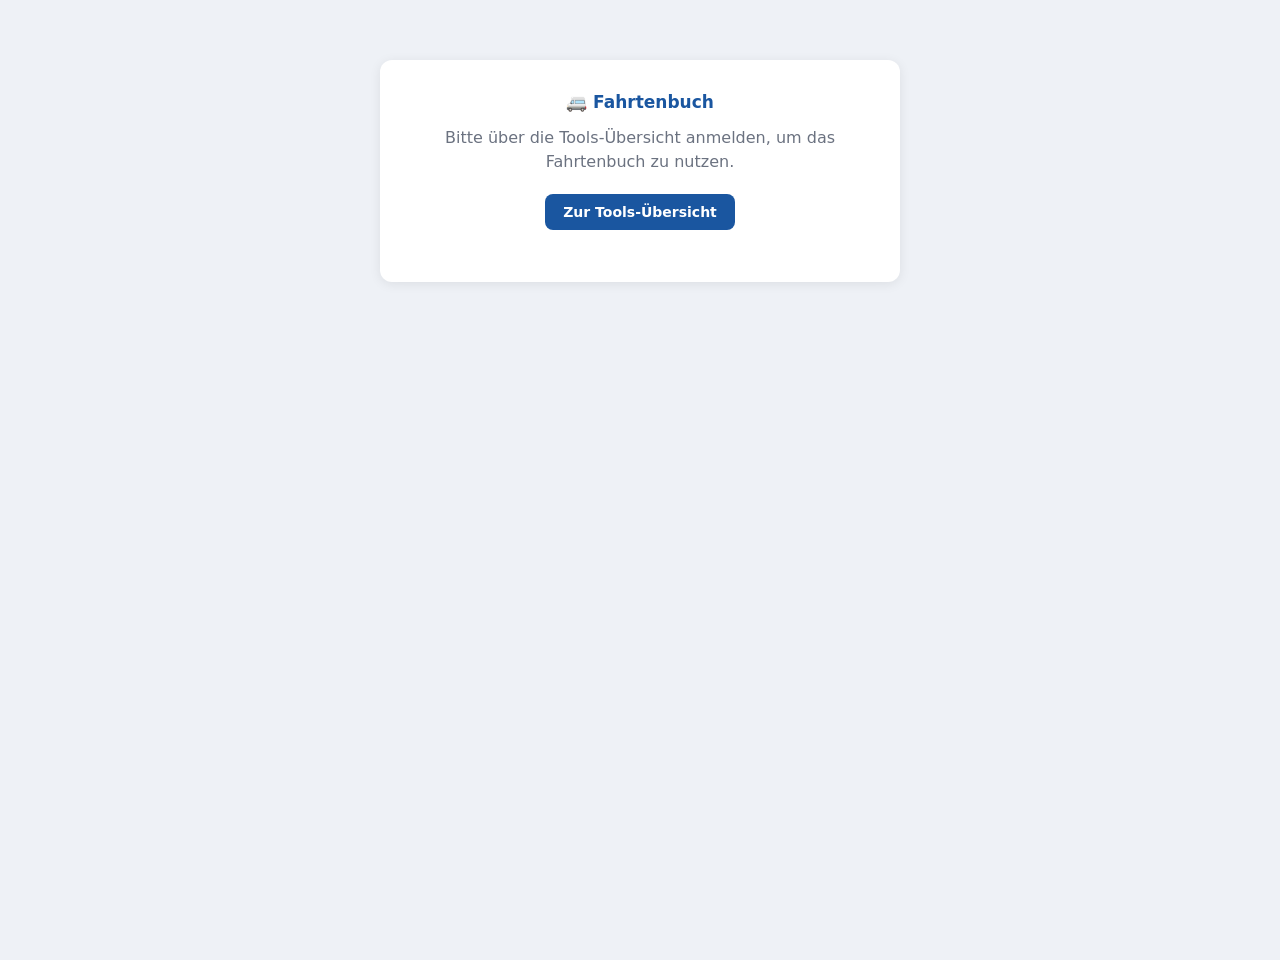
==== index.html @ 91ac5621 "Info-Reiter ausgebaut Im Reiter Info stand bisher ein einzelner Satz. Jetzt steht dort, wofuer die e" ====
<!DOCTYPE html>
<html lang="de">
<head>
<meta charset="UTF-8" />
<meta name="viewport" content="width=device-width, initial-scale=1.0" />
<title>🚐 Fahrtenbuch</title>
<meta name="theme-color" content="#1a56a0" />
<link rel="stylesheet" href="style.css?v=1.3" />
</head>
<body>

  <div class="connect-screen" id="connect-screen">
    <div class="card">
      <h2>🚐 Fahrtenbuch</h2>
      <p id="connect-message">Bitte über die Tools-Übersicht anmelden, um das Fahrtenbuch zu nutzen.</p>
      <div class="btn-row">
        <a class="btn" href="https://sc1911heiligenstadt.github.io/ToolsUebersicht/">Zur Tools-Übersicht</a>
      </div>
      <p class="muted" id="cloud-error" style="margin-top:14px;"></p>
    </div>
  </div>

  <div id="app-shell" style="display:none;">
    <header>
      <h1>🚐 Fahrtenbuch</h1>
      <a href="https://sc1911heiligenstadt.github.io/ToolsUebersicht/" class="back-to-dashboard">← Zurück zum Dashboard</a>
      <div class="header-right">
        <span class="header-status" id="save-status"></span>
        <span class="header-user" id="header-user"></span>
        <img class="header-logo" src="https://sc1911heiligenstadt.github.io/logo.svg" alt="1. SC 1911 Heiligenstadt e.V." />
      </div>
    </header>

    <nav>
      <button data-tab="fahrten" class="active">Fahrten</button>
      <button data-tab="info" style="margin-left:auto;">Info</button>
    </nav>

    <main>

      <!-- ---------- Fahrten ---------- -->
      <section class="tab-section active" id="tab-fahrten">
        <div class="toolbar">
          <div class="filter-bar" id="fahrten-filter" style="margin-bottom:0;">
            <input type="search" id="fahrten-search" placeholder="Suche nach Reiseziel / Mannschaft / Kennzeichen…" />
            <select id="fahrten-fahrer" class="editor-only hidden"><option value="">Alle Fahrer</option></select>
            <span class="filter-count" id="fahrten-count"></span>
          </div>
          <div class="toolbar-right">
            <button class="btn small secondary editor-only hidden" id="btn-export-toggle">CSV-Export…</button>
            <button class="btn small success" id="btn-new-fahrt">+ Neue Fahrt</button>
          </div>
        </div>
        <div id="export-panel" class="card editor-only hidden" style="display:none;">
          <div class="toolbar" style="margin-bottom:10px;">
            <h3 style="margin:0;">CSV-Export – Felder auswählen</h3>
            <div class="toolbar-right">
              <button class="btn secondary small" id="btn-export-felder-alle">Alle</button>
              <button class="btn secondary small" id="btn-export-felder-keine">Keine</button>
            </div>
          </div>
          <div id="export-field-groups"></div>
          <p class="muted" id="export-info-line" style="margin:10px 0 14px;"></p>
          <button class="btn success small" id="btn-export-csv">CSV exportieren</button>
        </div>
        <div class="card">
          <div class="list-rows" id="fahrten-list"></div>
          <div class="empty-state hidden" id="fahrten-empty">Noch keine Fahrten erfasst — oben „+ Neue Fahrt“ anlegen.</div>
        </div>
      </section>

      <!-- ---------- Info ---------- -->
      <section class="tab-section" id="tab-info">
        <div class="card">
          <h2>Über das Fahrtenbuch <span class="version-badge" id="version-badge-2"></span></h2>
          <p class="muted">
            Die digitale Fahrer-Checkliste für die Vereinsfahrzeuge: vor der Fahrt die
            Sicherheitspunkte durchgehen, Fahrzeug- und Fahrtdaten erfassen, Mängel mit Fotos
            melden und unterschreiben. So steht später fest, in welchem Zustand ein Fahrzeug
            übernommen und zurückgegeben wurde. Eltern ohne Vereinskonto tragen ihre Fahrt über
            die externe Seite ein und laden dort die Führerschein-Kopie mit hoch.
          </p>
          <div class="form-grid" id="meta-view"></div>
          <p class="muted" id="einstellungen-user" style="margin-top:10px;"></p>
        </div>
        <div class="card">
          <h2>Änderungen</h2>
          <div id="changelog-list"></div>
        </div>
      
      <div class="card" id="ds-info-karte">
        <h2>Datenschutz</h2>
        <p>Dieses Werkzeug gehört zu den internen Anwendungen des
        1. SC 1911 Heiligenstadt. Die hier erfassten Daten werden
        ausschließlich für die Vereinsarbeit verwendet und liegen auf Servern
        in Deutschland, die ein Auftragsverarbeiter für den Verein betreibt.
        Eine Weitergabe an Dritte findet nur statt, soweit sie für den
        jeweiligen Zweck erforderlich oder gesetzlich vorgeschrieben ist.</p>
        <p>Verantwortlich ist der 1. SC 1911 Heiligenstadt, Leineberg 2,
        37308 Heilbad Heiligenstadt, Telefon 03606 612206,
        <a href="mailto:info@sc1911-heiligenstadt.de">info@sc1911-heiligenstadt.de</a>.
        Auskunft, Berichtigung, Löschung, Einschränkung der Verarbeitung,
        Datenübertragbarkeit und Widerspruch lassen sich unter dieser
        Anschrift geltend machen. Beschwerden nimmt der Thüringer
        Landesbeauftragte für den Datenschutz und die Informationsfreiheit
        entgegen.</p>
        <p><a href="https://www.sc1911-heiligenstadt.de/datenschutz/" target="_blank" rel="noopener">Datenschutzerklärung des Vereins</a>
        &middot;
        <a href="https://www.sc1911-heiligenstadt.de/impressum-2/" target="_blank" rel="noopener">Impressum</a></p>
      </div>
</section>

    </main>
  </div>

  <!-- ---------- Fahrt-Formular (großes Modal) ---------- -->
  <div class="modal-overlay hidden" id="fahrt-modal">
    <div class="modal modal-wide">
      <div class="modal-header">
        <h2 id="fahrt-modal-title">Neue Fahrt</h2>
        <button class="modal-close" id="fahrt-modal-close" aria-label="Schließen">×</button>
      </div>
      <div class="modal-body">
        <div class="extern-info hidden" id="ff-extern-info">
          <span class="badge-extern">🔗 Extern eingetragen</span>
          <button type="button" class="btn small secondary hidden" id="btn-view-fuehrerschein">Führerschein ansehen</button>
        </div>
        <div class="extern-info hidden" id="ff-beleg-info">
          <button type="button" class="btn small secondary" id="btn-submit-beleg">🧾 Beleg einreichen</button>
          <span class="muted" id="ff-beleg-status"></span>
        </div>
        <form id="fahrt-form" autocomplete="off" novalidate>

          <p class="muted" style="margin:0 0 12px;">* Pflichtfeld — zum Abschließen der Fahrt müssen alle
            Pflichtfelder ausgefüllt, alle Checklisten-Punkte abgehakt und die Unterschrift geleistet sein.
            Zwischenspeichern ist auch mit unvollständigen Angaben möglich.</p>

          <fieldset class="form-fieldset">
            <legend>Fahrzeug &amp; Fahrt</legend>
            <div class="form-grid">
              <div class="form-field"><label>Kennzeichen *</label><input type="text" id="ff-kennzeichen" placeholder="z. B. EIC-SC 191" required /></div>
              <div class="form-field"><label>Name des Fahrers *</label><input type="text" id="ff-fahrer" required /></div>
              <!-- datalist: die Mannschaften des Vereins zur Auswahl, aber ein
                   freier Name bleibt möglich. Gefahren wird auch für Dinge, die
                   keine Mannschaft sind (Vorstand, Zeugwart, Vereinsfahrt). -->
              <div class="form-field"><label>Abteilung / Mannschaft *</label><input type="text" id="ff-abteilung" list="vereins-mannschaften" placeholder="z. B. C-Jugend" autocomplete="off" required /><datalist id="vereins-mannschaften"></datalist></div>
              <div class="form-field"><label>Anzahl der Insassen *</label><input type="number" id="ff-insassen" min="0" inputmode="numeric" required /></div>
              <div class="form-field wide"><label>Reiseziel *</label><input type="text" id="ff-reiseziel" placeholder="z. B. Mühlhausen" required /></div>
            </div>
          </fieldset>

          <fieldset class="form-fieldset">
            <legend>Kilometerstand</legend>
            <div class="form-grid">
              <div class="form-field"><label>Start *</label><input type="number" id="ff-kmstart" min="0" inputmode="numeric" required /></div>
              <div class="form-field"><label>Ende *</label><input type="number" id="ff-kmende" min="0" inputmode="numeric" required /></div>
            </div>
          </fieldset>

          <fieldset class="form-fieldset">
            <legend>Datum &amp; Uhrzeit</legend>
            <div class="form-grid">
              <div class="form-field"><label>Datum Start *</label><input type="date" id="ff-datumstart" required /></div>
              <div class="form-field"><label>Uhrzeit Start *</label><input type="time" id="ff-uhrzeitstart" required /></div>
              <div class="form-field"><label>Datum Ende *</label><input type="date" id="ff-datumende" required /></div>
              <div class="form-field"><label>Uhrzeit Ende *</label><input type="time" id="ff-uhrzeitende" required /></div>
            </div>
          </fieldset>

          <fieldset class="form-fieldset">
            <legend>Übernahme / Übergabe</legend>
            <div class="form-grid">
              <div class="form-field"><label>Übernahme von *</label><input type="text" id="ff-uebernahme" required /></div>
              <div class="form-field"><label>Abholort *</label><input type="text" id="ff-abholort" required /></div>
              <div class="form-field"><label>Übergabe an *</label><input type="text" id="ff-uebergabe" required /></div>
              <div class="form-field"><label>Abstellort *</label><input type="text" id="ff-abstellort" required /></div>
            </div>
          </fieldset>

          <fieldset class="form-fieldset">
            <legend>Anforderungen an den Fahrer</legend>
            <div class="check-col" id="ff-anforderungen"></div>
          </fieldset>

          <fieldset class="form-fieldset">
            <legend>Fahrzeugkontrolle vor der Fahrt</legend>
            <div class="check-col" id="ff-kontrolle-vor"></div>
          </fieldset>

          <fieldset class="form-fieldset">
            <legend>Mängel / Beschädigungen (optional)</legend>
            <div class="form-field wide">
              <textarea id="ff-maengel" rows="3" placeholder="Beschädigungen beschreiben (falls vorhanden)…"></textarea>
            </div>
            <label class="mini-label">Fotos</label>
            <div class="foto-list" id="ff-foto-list"></div>
            <div class="btn-row" style="justify-content:flex-start;margin-top:8px;">
              <button type="button" class="btn small secondary" id="btn-foto-upload">Foto hinzufügen…</button>
              <input type="file" id="ff-foto-input" accept="image/*" multiple class="hidden" />
            </div>
          </fieldset>

          <fieldset class="form-fieldset">
            <legend>Nach der Fahrt</legend>
            <div class="check-col" id="ff-kontrolle-nach"></div>
          </fieldset>

          <fieldset class="form-fieldset">
            <legend>Unterschrift des Fahrers</legend>
            <div class="signature-wrap">
              <canvas id="ff-signature" class="signature-canvas"></canvas>
            </div>
            <div class="btn-row" style="justify-content:flex-start;margin-top:6px;">
              <button type="button" class="btn small secondary" id="btn-signature-clear">Unterschrift löschen</button>
            </div>
          </fieldset>

          <p class="muted hinweis-box">ℹ️ <span id="ff-hinweis"></span></p>
        </form>
      </div>
      <div class="modal-footer">
        <button class="btn danger hidden" id="btn-delete-fahrt">Löschen</button>
        <div class="btn-row">
          <button class="btn secondary" id="btn-cancel-fahrt">Abbrechen</button>
          <button class="btn" id="btn-save-fahrt-offen">Zwischenspeichern</button>
          <button class="btn success" id="btn-save-fahrt-abschluss">Fahrt abschließen</button>
        </div>
      </div>
    </div>
  </div>

  <!-- ---------- Bild-/Datei-Viewer ---------- -->
  <div class="modal-overlay hidden" id="viewer-modal">
    <div class="modal">
      <div class="modal-header">
        <h2 id="viewer-title">Datei</h2>
        <button class="modal-close" id="viewer-close" aria-label="Schließen">×</button>
      </div>
      <div class="modal-body" id="viewer-body" style="text-align:center;">
        <p class="muted" id="viewer-loading">Wird geladen…</p>
      </div>
    </div>
  </div>

  <script src="config.js?v=1.9"></script>
  <script src="db.js?v=1.3"></script>
  <script src="signature-pad.js?v=1.0"></script>
  <script src="app.js?v=1.9"></script>
</body>
</html>
---- style.css ----
:root {
  --green: #2d8c4e;
  --red: #c0392b;
  --red-light: #fdecea;
  --blue: #1a56a0;
  --blue-light: #e8f0fb;
  --gold: #c9941f;
  --gold-light: #fbf2e1;
  --gray: #f4f5f7;
  --border: #dde1e8;
  --text: #1e2330;
  --muted: #6b7280;
  --white: #ffffff;
  --shadow: 0 2px 12px rgba(0, 0, 0, 0.08);
  --radius: 12px;
}
* { box-sizing: border-box; margin: 0; padding: 0; }
.hidden { display: none !important; }
body {
  font-family: "Segoe UI", system-ui, sans-serif;
  background: #eef1f6;
  color: var(--text);
  min-height: 100vh;
}

header {
  background: var(--blue);
  color: white;
  padding: 16px 28px;
  display: flex;
  align-items: center;
  justify-content: center;
  gap: 14px;
  box-shadow: 0 2px 8px rgba(0, 0, 0, 0.15);
  flex-wrap: wrap;
}
header h1 { font-size: 20px; font-weight: 600; display: flex; align-items: center; gap: 8px; flex: 1 1 200px; }
.header-right { display: flex; align-items: center; gap: 14px; flex-wrap: wrap; flex: 1 1 200px; justify-content: flex-end; }
.header-logo { height: 44px; width: auto; display: block; }
.header-user { font-size: 13px; opacity: 0.95; display: flex; align-items: center; gap: 6px; }
.header-status { font-size: 12px; padding: 3px 10px; border-radius: 999px; background: rgba(255, 255, 255, 0.15); }
.header-status:empty { display: none; }
.header-status.is-ok { background: rgba(110, 224, 138, 0.25); }
.header-status.is-error { background: rgba(255, 120, 120, 0.35); font-weight: 600; }
.header-status.is-pending { opacity: 0.85; }
.season-picker { font-size: 12px; display: flex; align-items: center; gap: 6px; opacity: 0.95; }
.season-picker select {
  padding: 5px 8px; border-radius: 6px; border: 1px solid rgba(255,255,255,0.4);
  background: rgba(255,255,255,0.12); color: white; font-size: 13px; font-weight: 600;
}
.season-picker select option { color: var(--text); }

nav {
  display: flex;
  gap: 4px;
  background: var(--white);
  padding: 8px 28px 0;
  border-bottom: 1px solid var(--border);
  flex-wrap: wrap;
}
nav button {
  background: none;
  border: none;
  padding: 10px 16px;
  font-size: 14px;
  font-weight: 600;
  color: var(--muted);
  cursor: pointer;
  border-bottom: 3px solid transparent;
  border-radius: 8px 8px 0 0;
}
nav button:hover { background: var(--gray); }
nav button.active { color: var(--blue); border-bottom-color: var(--blue); }

main { max-width: 1200px; margin: 0 auto; padding: 20px 16px 60px; }
.tab-section { display: none; }
.tab-section.active { display: block; }

.back-to-dashboard {
  display: inline-flex;
  align-items: center;
  gap: 6px;
  font-size: 14px;
  font-weight: 600;
  color: white;
  text-decoration: none;
  background: rgba(255, 255, 255, 0.15);
  border: 1px solid rgba(255, 255, 255, 0.3);
  padding: 8px 16px;
  border-radius: 999px;
  white-space: nowrap;
  flex: 0 0 auto;
  transition: background 0.15s ease;
}
.back-to-dashboard:hover { background: rgba(255, 255, 255, 0.28); text-decoration: none; }

.card {
  background: var(--white);
  border-radius: var(--radius);
  box-shadow: var(--shadow);
  padding: 20px;
  margin-bottom: 18px;
}
.card h2 { font-size: 17px; margin-bottom: 14px; color: var(--blue); }

.connect-screen { max-width: 520px; margin: 60px auto; text-align: center; }
.connect-screen .card { padding: 32px; }
.connect-screen h2 { color: var(--blue); margin-bottom: 14px; }
.connect-screen p { color: var(--muted); margin-bottom: 20px; line-height: 1.5; }
.btn-row { display: flex; gap: 10px; justify-content: center; flex-wrap: wrap; }

button.btn, .btn {
  background: var(--blue);
  color: white;
  border: none;
  padding: 10px 18px;
  border-radius: 8px;
  font-size: 14px;
  font-weight: 600;
  cursor: pointer;
  text-decoration: none;
  display: inline-block;
}
button.btn:hover, .btn:hover { opacity: 0.9; }
.btn.secondary { background: var(--gray); color: var(--text); border: 1px solid var(--border); }
.btn.danger { background: var(--red); }
.btn.success { background: var(--green); }
.btn.small { padding: 6px 12px; font-size: 13px; }

/* ---------- Toolbar / Mannschafts-Umschalter (wie Tages-Umschalter in Platzbelegung) ---------- */
.toolbar {
  display: flex;
  justify-content: space-between;
  align-items: center;
  gap: 12px;
  flex-wrap: wrap;
  margin-bottom: 14px;
}
.day-switch { display: flex; gap: 4px; flex-wrap: wrap; }
.day-switch button {
  background: var(--white);
  border: 1px solid var(--border);
  color: var(--text);
  padding: 8px 14px;
  font-size: 14px;
  font-weight: 600;
  border-radius: 8px;
  cursor: pointer;
}
.day-switch button:hover { background: var(--blue-light); }
.day-switch button.active { background: var(--blue); color: white; border-color: var(--blue); }
.toolbar-right { display: flex; gap: 8px; align-items: center; flex-wrap: wrap; }

/* ---------- Summen-Karten (Übersicht) ---------- */
.summary-cards { display: grid; grid-template-columns: repeat(auto-fit, minmax(180px, 1fr)); gap: 14px; margin-bottom: 18px; }
.summary-card {
  background: var(--white); border-radius: var(--radius); box-shadow: var(--shadow);
  padding: 18px 20px; border-left: 5px solid var(--blue);
}
.summary-card.strong { border-left-color: var(--green); background: #f4fbf6; }
.sc-label { font-size: 13px; color: var(--muted); font-weight: 600; text-transform: uppercase; letter-spacing: 0.4px; }
.sc-value { font-size: 26px; font-weight: 800; color: var(--blue); margin: 4px 0; }
.summary-card.strong .sc-value { color: var(--green); }
.sc-sub { font-size: 12px; color: var(--muted); }

/* ---------- Datentabellen ---------- */
.table-scroll { overflow-x: auto; -webkit-overflow-scrolling: touch; }
table.data-table { border-collapse: collapse; width: 100%; min-width: 560px; font-size: 14px; }
table.data-table thead th {
  background: var(--blue); color: white; font-size: 12px; font-weight: 600;
  padding: 9px 10px; text-align: left; white-space: nowrap; position: sticky; top: 0;
}
table.data-table th.num, table.data-table td.num { text-align: right; white-space: nowrap; }
table.data-table td { padding: 9px 10px; border-bottom: 1px solid var(--border); }
table.data-table tbody tr:nth-child(even) { background: #fafbfc; }
table.data-table td.strong, table.data-table td .strong { font-weight: 700; }
body.can-edit table.data-table tbody tr.data-row { cursor: pointer; }
body.can-edit table.data-table tbody tr.data-row:hover { background: var(--blue-light); }
.badge {
  display: inline-block; min-width: 16px; text-align: center; font-size: 10px; font-weight: 700;
  padding: 1px 5px; border-radius: 999px; background: var(--gold); color: white; vertical-align: middle;
}

/* ---------- Busplan-Gitter (Status-Badges) ---------- */
table.busplan-table td { vertical-align: middle; }
.status-badge {
  display: inline-block; font-size: 12px; font-weight: 700; color: white;
  padding: 4px 10px; border-radius: 999px; white-space: nowrap;
}
body.can-edit .status-badge.is-clickable { cursor: pointer; }
body.can-edit .status-badge.is-clickable:hover { box-shadow: 0 0 0 2px rgba(0, 0, 0, 0.25); }
.status-badge.has-conflict { box-shadow: 0 0 0 2px var(--red); }
body.can-edit .status-badge.has-conflict.is-clickable:hover { box-shadow: 0 0 0 2px var(--red); }

/* ---------- Konflikte-Karte (Übersicht) ---------- */
.konflikt-row {
  display: flex; flex-wrap: wrap; gap: 6px 14px; align-items: center;
  padding: 10px 14px; border: 1px solid var(--red); background: var(--red-light);
  border-radius: 8px; margin-bottom: 8px; font-size: 14px; cursor: pointer;
}
.konflikt-row:hover { opacity: 0.85; }
.konflikt-row .lr-strong { font-weight: 700; }

/* ---------- Filterleiste / Liste ---------- */
.filter-bar { display: flex; gap: 10px; flex-wrap: wrap; margin-bottom: 16px; align-items: center; }
.filter-bar input[type="search"], .filter-bar select {
  padding: 8px 10px; border: 1px solid var(--border); border-radius: 8px; font-size: 14px; background: var(--white);
}
.filter-bar input[type="search"] { flex: 1; min-width: 180px; }
.filter-count { font-size: 13px; color: var(--muted); margin-left: auto; }

.list-rows { display: flex; flex-direction: column; gap: 8px; }
.list-row {
  display: grid;
  grid-template-columns: 1fr 1.2fr 1.4fr 1fr;
  gap: 10px;
  align-items: center;
  padding: 12px 14px;
  border: 1px solid var(--border);
  border-radius: 8px;
  background: var(--white);
}
body.can-edit .list-row { cursor: pointer; }
body.can-edit .list-row:hover { background: var(--blue-light); }
.list-row .lr-strong { font-weight: 700; }
.list-row-header {
  display: grid;
  grid-template-columns: 1fr 1.2fr 1.4fr 1fr;
  gap: 10px;
  padding: 0 14px 6px;
  font-size: 12px;
  font-weight: 600;
  color: var(--muted);
  text-transform: uppercase;
}
@media (max-width: 800px) {
  .list-row, .list-row-header { grid-template-columns: 1fr 1fr; }
  .list-row-header { display: none; }
}

/* ---------- Parameter-/Bus-Optionen-Editor ---------- */
.param-row { display: flex; align-items: center; gap: 8px; margin-bottom: 6px; font-size: 14px; }
.param-row .pg-label { flex: 1; min-width: 120px; padding: 7px 9px; border: 1px solid var(--border); border-radius: 6px; }
.busoption-row { margin-bottom: 14px; }
.busoption-row .pg-regeln {
  width: 100%; padding: 7px 9px; border: 1px solid var(--border); border-radius: 6px;
  font-size: 13px; font-family: inherit; resize: vertical;
}
.icon-btn {
  background: var(--red-light); color: var(--red); border: none; border-radius: 6px;
  width: 30px; height: 30px; font-size: 18px; line-height: 1; cursor: pointer; font-weight: 700;
}
.icon-btn:hover { background: var(--red); color: white; }
.icon-btn.edit { background: var(--blue-light); color: var(--blue); font-size: 14px; }
.icon-btn.edit:hover { background: var(--blue); color: white; }

.checkbox-list { display: grid; grid-template-columns: repeat(auto-fit, minmax(180px, 1fr)); gap: 6px 14px; }
.checkbox-row { display: flex; align-items: center; gap: 8px; font-size: 14px; cursor: pointer; }
.checkbox-row input { width: 16px; height: 16px; }

/* ---------- Formular / Modal ---------- */
.form-grid { display: grid; grid-template-columns: repeat(auto-fit, minmax(160px, 1fr)); gap: 12px; margin-bottom: 14px; }
.form-field label { display: block; font-size: 12px; color: var(--muted); margin-bottom: 4px; font-weight: 600; }
.form-field input, .form-field select {
  width: 100%; padding: 8px 10px; border: 1px solid var(--border); border-radius: 6px; font-size: 14px; font-family: inherit;
}
.form-field.wide { grid-column: 1 / -1; }
#meta-view .form-field span, #season-info { font-size: 14px; }

.modal-overlay {
  position: fixed; inset: 0; background: rgba(20, 26, 40, 0.55);
  display: flex; align-items: flex-start; justify-content: center; padding: 40px 16px; z-index: 100; overflow-y: auto;
}
.modal {
  background: var(--white); border-radius: var(--radius); box-shadow: var(--shadow);
  max-width: 640px; width: 100%; display: flex; flex-direction: column;
}
.modal-header { display: flex; align-items: center; justify-content: space-between; padding: 18px 22px; border-bottom: 1px solid var(--border); }
.modal-header h2 { color: var(--blue); font-size: 18px; }
.modal-close { background: none; border: none; font-size: 22px; line-height: 1; cursor: pointer; color: var(--muted); padding: 4px 8px; }
.modal-close:hover { color: var(--text); }
.modal-body { padding: 20px 22px; }
.modal-footer { display: flex; justify-content: space-between; gap: 10px; padding: 16px 22px; border-top: 1px solid var(--border); flex-wrap: wrap; }

.version-badge {
  font-size: 11px; font-weight: 600;
  background: rgba(255, 255, 255, 0.18); border: 1px solid rgba(255, 255, 255, 0.35);
  border-radius: 999px; padding: 2px 9px; vertical-align: middle; margin-left: 4px;
}
.card .version-badge { background: var(--blue-light); border-color: var(--blue-light); color: var(--blue); }

#changelog-list { display: flex; flex-direction: column; gap: 8px; }
.changelog-entry { display: flex; flex-direction: column; gap: 10px; font-size: 13px; }
.changelog-entry .cv { font-weight: 700; color: var(--blue); }
.changelog-group { display: flex; flex-direction: column; gap: 4px; }
.changelog-group .cg-title { font-weight: 700; font-size: 14px; color: var(--blue); text-transform: uppercase; letter-spacing: 0.4px; margin-bottom: 2px; }
.changelog-group .cg-items { margin: 0; padding-left: 18px; display: flex; flex-direction: column; gap: 3px; color: var(--text); }

.muted { color: var(--muted); font-size: 13px; }
.empty-state { text-align: center; padding: 40px 20px; color: var(--muted); }

/* ---------- Fahrtenbuch: Fahrten-Liste ---------- */
.fahrt-row {
  display: flex; align-items: center; justify-content: space-between; gap: 12px;
  padding: 12px 14px; border: 1px solid var(--border); border-radius: 8px; background: var(--white);
  cursor: pointer;
}
.fahrt-row:hover { background: var(--blue-light); }
.fahrt-row .fr-title { font-weight: 700; font-size: 14px; }
.fahrt-row .fr-sub { margin-top: 2px; }

/* ---------- Fahrtenbuch: großes Formular-Modal ---------- */
.modal.modal-wide { max-width: 760px; }
textarea, .form-field textarea {
  width: 100%; padding: 8px 10px; border: 1px solid var(--border); border-radius: 6px;
  font-size: 14px; font-family: inherit; resize: vertical;
}
.form-fieldset { border: 1px solid var(--border); border-radius: 10px; padding: 14px 16px 4px; margin-bottom: 16px; }
.form-fieldset > legend { font-size: 13px; font-weight: 700; color: var(--blue); padding: 0 6px; text-transform: uppercase; letter-spacing: 0.3px; }
.check-col { display: flex; flex-direction: column; gap: 8px; padding-bottom: 10px; }
.check-col .checkbox-row { align-items: flex-start; }
.check-col .checkbox-row input { margin-top: 2px; flex: 0 0 auto; }
.mini-label { display: block; font-size: 12px; color: var(--muted); font-weight: 600; margin: 4px 0; }
.hinweis-box { background: var(--gold-light); border: 1px solid var(--gold); border-radius: 8px; padding: 10px 12px; line-height: 1.5; }

/* Foto-Chips im Formular */
.foto-list { display: flex; flex-direction: column; gap: 6px; }
.foto-chip { display: flex; align-items: center; gap: 10px; padding: 6px 10px; border: 1px solid var(--border); border-radius: 8px; background: var(--gray); font-size: 13px; }
.foto-chip .foto-name { flex: 1; overflow: hidden; text-overflow: ellipsis; white-space: nowrap; }
.foto-view { background: none; border: none; color: var(--blue); font-weight: 600; cursor: pointer; font-size: 13px; text-decoration: underline; padding: 0; }
.foto-remove { background: var(--red-light); color: var(--red); border: none; border-radius: 6px; width: 26px; height: 26px; font-size: 16px; line-height: 1; cursor: pointer; font-weight: 700; }
.foto-remove:hover { background: var(--red); color: white; }

/* Signatur */
.signature-wrap { border: 1px dashed var(--border); border-radius: 8px; background: #fbfcfe; }
.signature-canvas { width: 100%; height: 160px; display: block; touch-action: none; cursor: crosshair; }

/* ---------- Datei-Viewer ---------- */
.viewer-img { max-width: 100%; max-height: 70vh; border-radius: 8px; }
.viewer-frame { width: 100%; height: 70vh; border: none; }

/* ---------- Fahrtenbuch: Extern-Kennzeichnung (v1.1) ---------- */
.badge-extern {
  display: inline-block; font-size: 11px; font-weight: 700; color: #0f766e;
  background: #e6f4f2; border: 1px solid #0f766e;
  padding: 3px 9px; border-radius: 999px; white-space: nowrap; vertical-align: middle;
}
.extern-info { display: flex; align-items: center; gap: 10px; margin-bottom: 14px; }

/* ---------- extern.html: eigener Seitenrahmen (kein #app-shell/nav) ---------- */
.extern-page main { max-width: 720px; }
.extern-page #fx-form { display: flex; flex-direction: column; }

/* ---------- Handy: Formularfelder mindestens 16px ----------
   iOS Safari zoomt beim Antippen eines Feldes unter 16px automatisch in die
   Seite hinein — und wieder heraus zoomt es nicht. Die Feldregeln weiter oben
   laufen über Klassen und sind damit höher spezifisch als ein reiner
   Elementsatz, deshalb hier !important. Gilt nur auf schmalen Schirmen, das
   Desktop-Design bleibt unverändert. */
@media (max-width: 820px) {
  input, select, textarea { font-size: 16px !important; }
}
/* ---------------------------------------------------------------------
   Datenschutzhinweis nach Art. 13 DSGVO
   ---------------------------------------------------------------------
   Bewusst aufklappbar: die Angaben muessen vollstaendig dastehen, duerfen
   das Formular aber nicht zuschuetten. Zugeklappt ist der Standard --
   Art. 13 verlangt, dass die Information verfuegbar ist, nicht dass sie
   ungefragt zwei Bildschirme fuellt.

   Die Farben tragen Rueckfallwerte, weil derselbe Block in mehreren Repos
   der Flotte steht und die Variablennamen dort nicht ueberall gleich
   heissen. Ohne den Fallback waere die Schrift in manchen Apps schwarz
   auf weiss statt gedaempft. */
.ds-block {
  border: 1px solid var(--line, var(--border, #dfe3e8));
  border-radius: 8px;
  background: #fbfcfd;
  margin: 14px 0 0;
}
.ds-block > summary {
  cursor: pointer;
  padding: 10px 12px;
  font-size: 13.5px;
  font-weight: 600;
  color: var(--blue, #1f4e9c);
  list-style: none;
}
/* Das eigene Dreieck statt des nativen Markers: Safari auf aelteren
   iOS-Geraeten rendert list-style an <summary> nicht zuverlaessig. */
.ds-block > summary::-webkit-details-marker { display: none; }
.ds-block > summary::before { content: "\25B8\00A0"; }
.ds-block[open] > summary::before { content: "\25BE\00A0"; }
.ds-inhalt {
  padding: 0 12px 12px;
  font-size: 12.5px;
  line-height: 1.55;
  color: var(--muted, #667085);
}
.ds-inhalt p { margin: 0 0 8px; }
.ds-inhalt strong { color: var(--text, #1c2330); }
.ds-inhalt ul { margin: 0 0 8px; padding-left: 18px; }
.ds-inhalt li { margin: 2px 0; }
.ds-inhalt a { color: var(--blue, #1f4e9c); }
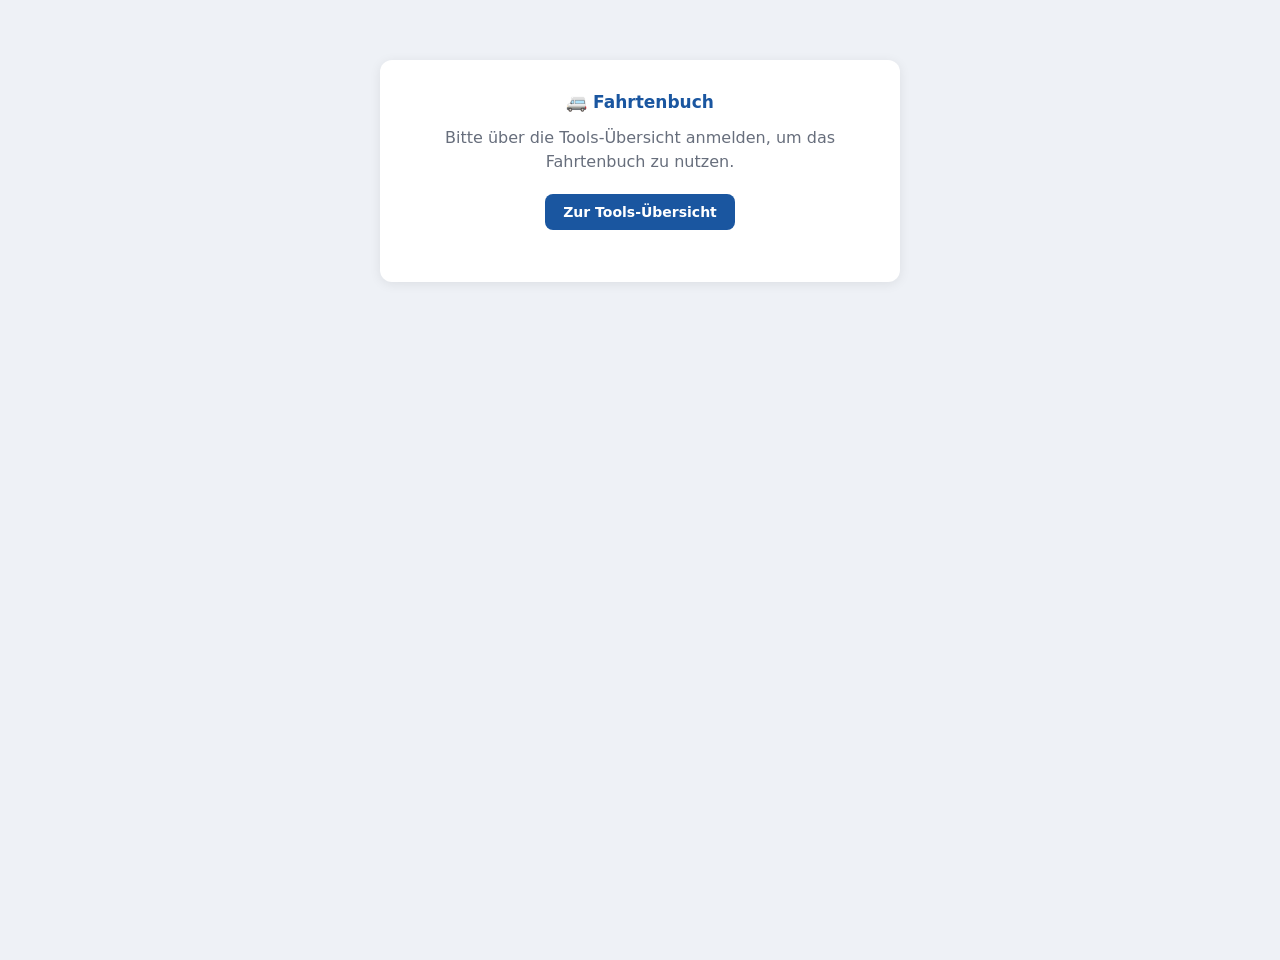
==== commit d062e477: "Kontrast: grauer Text erfuellt jetzt WCAG AA Im Browser gemessen (06.09.2026, 70 Seiten der Flotte, " ====
--- a/index.html
+++ b/index.html
@@ -5,7 +5,7 @@
 <meta name="viewport" content="width=device-width, initial-scale=1.0" />
 <title>🚐 Fahrtenbuch</title>
 <meta name="theme-color" content="#1a56a0" />
-<link rel="stylesheet" href="style.css?v=1.3" />
+<link rel="stylesheet" href="style.css?v=1.2" />
 </head>
 <body>
 
@@ -33,6 +33,7 @@
 
     <nav>
       <button data-tab="fahrten" class="active">Fahrten</button>
+      <button data-tab="archiv">Archiv</button>
       <button data-tab="info" style="margin-left:auto;">Info</button>
     </nav>
 
@@ -60,12 +61,33 @@
             </div>
           </div>
           <div id="export-field-groups"></div>
+          <label class="checkbox-row" style="margin-top:14px;"><input type="checkbox" id="export-mit-archiv" /> <span>Abgenommene Fahrten aus dem Archiv mit exportieren</span></label>
           <p class="muted" id="export-info-line" style="margin:10px 0 14px;"></p>
           <button class="btn success small" id="btn-export-csv">CSV exportieren</button>
         </div>
         <div class="card">
           <div class="list-rows" id="fahrten-list"></div>
           <div class="empty-state hidden" id="fahrten-empty">Noch keine Fahrten erfasst — oben „+ Neue Fahrt“ anlegen.</div>
+        </div>
+      </section>
+
+      <!-- ---------- Archiv (abgenommene Fahrten) ---------- -->
+      <section class="tab-section" id="tab-archiv">
+        <div class="toolbar">
+          <div class="filter-bar" id="archiv-filter" style="margin-bottom:0;">
+            <input type="search" id="archiv-search" placeholder="Suche nach Reiseziel / Mannschaft / Kennzeichen…" />
+            <select id="archiv-fahrer" class="editor-only hidden"><option value="">Alle Fahrer</option></select>
+            <span class="filter-count" id="archiv-count"></span>
+          </div>
+        </div>
+        <div class="card">
+          <p class="muted" style="margin:0 0 12px;">
+            Hier stehen die Fahrten, die ein Bearbeiter durchgesehen und mit dem Haken
+            „Fahrtenbucheintrag geprüft“ abgenommen hat. Sie sind eingefroren — zum Ändern muss
+            die Prüfung in der Fahrt zuerst zurückgenommen werden.
+          </p>
+          <div class="list-rows" id="archiv-list"></div>
+          <div class="empty-state hidden" id="archiv-empty">Noch keine Fahrt abgenommen.</div>
         </div>
       </section>
 
@@ -129,6 +151,16 @@
           <button type="button" class="btn small secondary" id="btn-submit-beleg">🧾 Beleg einreichen</button>
           <span class="muted" id="ff-beleg-status"></span>
         </div>
+
+        <!-- Abnahme durch einen Bearbeiter. ⚠️ Bewusst AUSSERHALB von #fahrt-form:
+             bei einer abgenommenen Fahrt sperrt applyAbnahmeUi() alle Formularfelder,
+             und dieser Haken ist genau der Weg, die Sperre wieder aufzuheben. -->
+        <div class="abnahme-box hidden" id="ff-abnahme-box">
+          <label class="checkbox-row"><input type="checkbox" id="ff-geprueft" /> <span><strong>Fahrtenbucheintrag geprüft</strong></span></label>
+          <span class="muted" id="ff-abnahme-info"></span>
+        </div>
+        <p class="muted hinweis-box hidden" id="ff-readonly-hinweis">🔒 Diese Fahrt ist geprüft und abgenommen und liegt im Archiv. Zum Ändern muss ein Bearbeiter oben den Prüf-Haken entfernen.</p>
+
         <form id="fahrt-form" autocomplete="off" novalidate>
 
           <p class="muted" style="margin:0 0 12px;">* Pflichtfeld — zum Abschließen der Fahrt müssen alle
@@ -138,42 +170,42 @@
           <fieldset class="form-fieldset">
             <legend>Fahrzeug &amp; Fahrt</legend>
             <div class="form-grid">
-              <div class="form-field"><label>Kennzeichen *</label><input type="text" id="ff-kennzeichen" placeholder="z. B. EIC-SC 191" required /></div>
-              <div class="form-field"><label>Name des Fahrers *</label><input type="text" id="ff-fahrer" required /></div>
+              <div class="form-field"><label for="ff-kennzeichen">Kennzeichen *</label><input type="text" id="ff-kennzeichen" placeholder="z. B. EIC-SC 191" required /></div>
+              <div class="form-field"><label for="ff-fahrer">Name des Fahrers *</label><input type="text" id="ff-fahrer" required /></div>
               <!-- datalist: die Mannschaften des Vereins zur Auswahl, aber ein
                    freier Name bleibt möglich. Gefahren wird auch für Dinge, die
                    keine Mannschaft sind (Vorstand, Zeugwart, Vereinsfahrt). -->
-              <div class="form-field"><label>Abteilung / Mannschaft *</label><input type="text" id="ff-abteilung" list="vereins-mannschaften" placeholder="z. B. C-Jugend" autocomplete="off" required /><datalist id="vereins-mannschaften"></datalist></div>
-              <div class="form-field"><label>Anzahl der Insassen *</label><input type="number" id="ff-insassen" min="0" inputmode="numeric" required /></div>
-              <div class="form-field wide"><label>Reiseziel *</label><input type="text" id="ff-reiseziel" placeholder="z. B. Mühlhausen" required /></div>
+              <div class="form-field"><label for="ff-abteilung">Abteilung / Mannschaft *</label><input type="text" id="ff-abteilung" list="vereins-mannschaften" placeholder="z. B. C-Jugend" autocomplete="off" required /><datalist id="vereins-mannschaften"></datalist></div>
+              <div class="form-field"><label for="ff-insassen">Anzahl der Insassen *</label><input type="number" id="ff-insassen" min="0" inputmode="numeric" required /></div>
+              <div class="form-field wide"><label for="ff-reiseziel">Reiseziel *</label><input type="text" id="ff-reiseziel" placeholder="z. B. Mühlhausen" required /></div>
             </div>
           </fieldset>
 
           <fieldset class="form-fieldset">
             <legend>Kilometerstand</legend>
             <div class="form-grid">
-              <div class="form-field"><label>Start *</label><input type="number" id="ff-kmstart" min="0" inputmode="numeric" required /></div>
-              <div class="form-field"><label>Ende *</label><input type="number" id="ff-kmende" min="0" inputmode="numeric" required /></div>
+              <div class="form-field"><label for="ff-kmstart">Start *</label><input type="number" id="ff-kmstart" min="0" inputmode="numeric" required /></div>
+              <div class="form-field"><label for="ff-kmende">Ende *</label><input type="number" id="ff-kmende" min="0" inputmode="numeric" required /></div>
             </div>
           </fieldset>
 
           <fieldset class="form-fieldset">
             <legend>Datum &amp; Uhrzeit</legend>
             <div class="form-grid">
-              <div class="form-field"><label>Datum Start *</label><input type="date" id="ff-datumstart" required /></div>
-              <div class="form-field"><label>Uhrzeit Start *</label><input type="time" id="ff-uhrzeitstart" required /></div>
-              <div class="form-field"><label>Datum Ende *</label><input type="date" id="ff-datumende" required /></div>
-              <div class="form-field"><label>Uhrzeit Ende *</label><input type="time" id="ff-uhrzeitende" required /></div>
+              <div class="form-field"><label for="ff-datumstart">Datum Start *</label><input type="date" id="ff-datumstart" required /></div>
+              <div class="form-field"><label for="ff-uhrzeitstart">Uhrzeit Start *</label><input type="time" id="ff-uhrzeitstart" required /></div>
+              <div class="form-field"><label for="ff-datumende">Datum Ende *</label><input type="date" id="ff-datumende" required /></div>
+              <div class="form-field"><label for="ff-uhrzeitende">Uhrzeit Ende *</label><input type="time" id="ff-uhrzeitende" required /></div>
             </div>
           </fieldset>
 
           <fieldset class="form-fieldset">
             <legend>Übernahme / Übergabe</legend>
             <div class="form-grid">
-              <div class="form-field"><label>Übernahme von *</label><input type="text" id="ff-uebernahme" required /></div>
-              <div class="form-field"><label>Abholort *</label><input type="text" id="ff-abholort" required /></div>
-              <div class="form-field"><label>Übergabe an *</label><input type="text" id="ff-uebergabe" required /></div>
-              <div class="form-field"><label>Abstellort *</label><input type="text" id="ff-abstellort" required /></div>
+              <div class="form-field"><label for="ff-uebernahme">Übernahme von *</label><input type="text" id="ff-uebernahme" required /></div>
+              <div class="form-field"><label for="ff-abholort">Abholort *</label><input type="text" id="ff-abholort" required /></div>
+              <div class="form-field"><label for="ff-uebergabe">Übergabe an *</label><input type="text" id="ff-uebergabe" required /></div>
+              <div class="form-field"><label for="ff-abstellort">Abstellort *</label><input type="text" id="ff-abstellort" required /></div>
             </div>
           </fieldset>
 
@@ -242,9 +274,9 @@
     </div>
   </div>
 
-  <script src="config.js?v=1.9"></script>
-  <script src="db.js?v=1.3"></script>
+  <script src="config.js?v=1.2"></script>
+  <script src="db.js?v=1.0"></script>
   <script src="signature-pad.js?v=1.0"></script>
-  <script src="app.js?v=1.9"></script>
+  <script src="app.js?v=1.2"></script>
 </body>
 </html>
--- a/style.css
+++ b/style.css
@@ -9,7 +9,7 @@
   --gray: #f4f5f7;
   --border: #dde1e8;
   --text: #1e2330;
-  --muted: #6b7280;
+  --muted: #676e7c;
   --white: #ffffff;
   --shadow: 0 2px 12px rgba(0, 0, 0, 0.08);
   --radius: 12px;
@@ -347,6 +347,24 @@
 }
 .extern-info { display: flex; align-items: center; gap: 10px; margin-bottom: 14px; }
 
+/* ---------- Abnahme durch einen Bearbeiter ---------- */
+.abnahme-box {
+  display: flex; flex-wrap: wrap; align-items: center; gap: 4px 14px;
+  padding: 10px 14px; margin-bottom: 14px;
+  border: 1px solid var(--blue); background: var(--blue-light); border-radius: 8px;
+}
+.abnahme-box .checkbox-row { margin: 0; }
+
+/* Eine abgenommene Fahrt ist eingefroren: die Felder sind per disabled gesperrt,
+   hier verschwinden zusätzlich die Knöpfe, die kein disabled-Attribut tragen
+   (Foto hinzufügen, Foto entfernen, Unterschrift löschen) und das Signaturfeld,
+   auf dem sonst weiter gezeichnet werden könnte. */
+#fahrt-form.is-readonly #btn-foto-upload,
+#fahrt-form.is-readonly #btn-signature-clear,
+#fahrt-form.is-readonly .foto-remove { display: none; }
+#fahrt-form.is-readonly .signature-wrap { pointer-events: none; opacity: 0.7; }
+#fahrt-form.is-readonly .form-fieldset { background: #fafafa; }
+
 /* ---------- extern.html: eigener Seitenrahmen (kein #app-shell/nav) ---------- */
 .extern-page main { max-width: 720px; }
 .extern-page #fx-form { display: flex; flex-direction: column; }
